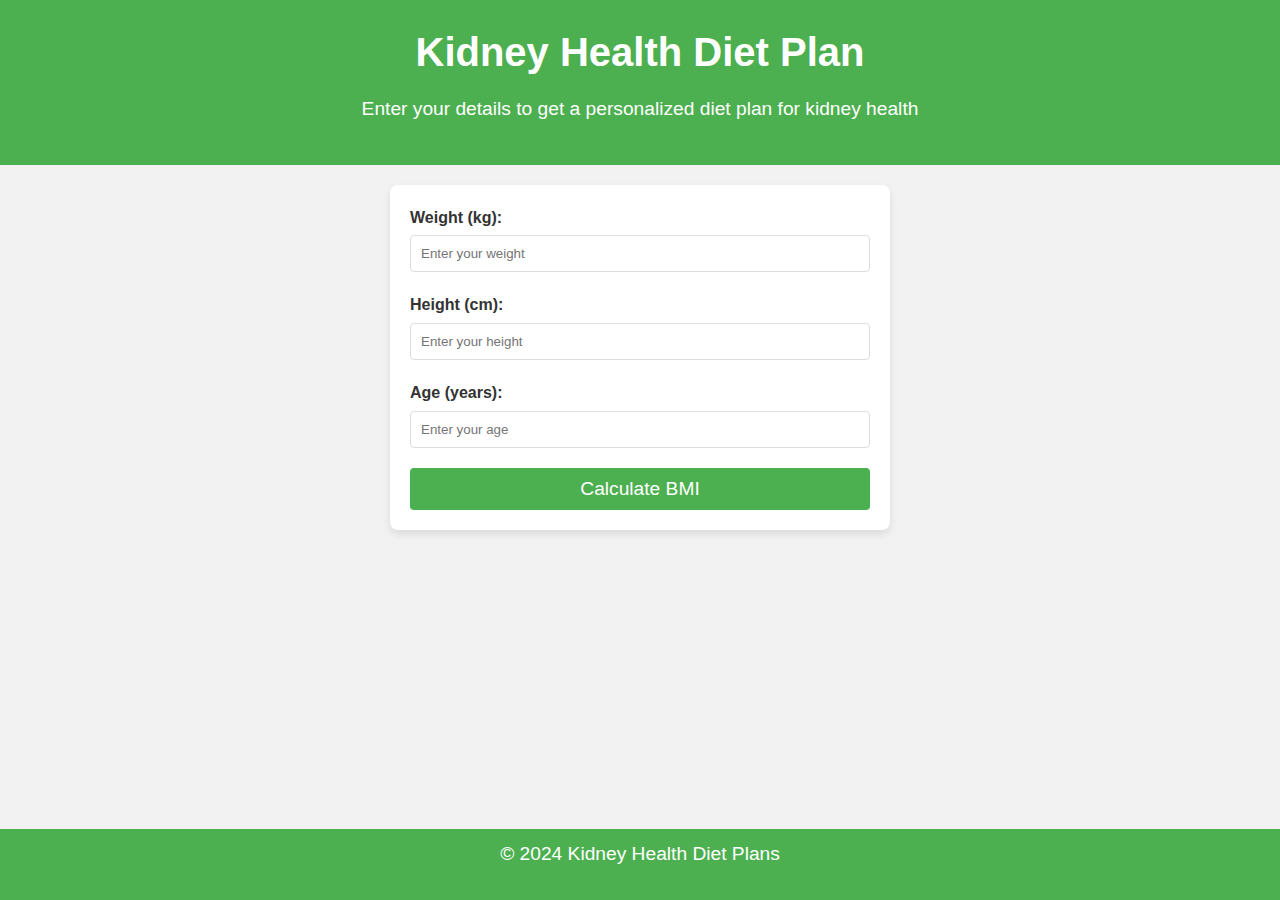
==== index.html @ b4718f7e "Add files via upload" ====
<!DOCTYPE html>
<html lang="en">
<head>
    <meta charset="UTF-8">
    <meta name="viewport" content="width=device-width, initial-scale=1.0">
    <title>Kidney Health Diet Plan</title>
    <link rel="stylesheet" href="style.css">
</head>
<body>

    <header>
        <h1>Kidney Health Diet Plan</h1>
        <p>Enter your details to get a personalized diet plan for kidney health</p>
    </header>

    <div class="form-container">
        <form onsubmit="return calculateBMI()">
            <label for="weight">Weight (kg):</label>
            <input type="number" id="weight" placeholder="Enter your weight" required>

            <label for="height">Height (cm):</label>
            <input type="number" id="height" placeholder="Enter your height" required>

            <label for="age">Age (years):</label>
            <input type="number" id="age" placeholder="Enter your age" required>

            <button type="submit">Calculate BMI</button>
        </form>
    </div>

    <footer>
        <p>&copy; 2024 Kidney Health Diet Plans</p>
    </footer>

    <script>
        function calculateBMI() {
            let weight = parseFloat(document.getElementById('weight').value);
            let height = parseFloat(document.getElementById('height').value) / 100; // Convert cm to meters
            let age = parseInt(document.getElementById('age').value);

            if (weight <= 0 || height <= 0 || age <= 0) {
                alert("Please enter valid inputs.");
                return false;
            }

            let bmi = weight / (height * height);
            window.location.href = `diet-plan.html?bmi=${bmi.toFixed(2)}`; // Pass BMI as URL parameter
            return false;
        }
    </script>

</body>
</html>
---- style.css ----
* {
    box-sizing: border-box;
    margin: 0;
    padding: 0;
}

body {
    font-family: Arial, sans-serif;
    background-color: #f2f2f2;
    color: #333;
    line-height: 1.6;
}

header {
    background-color: #4CAF50;
    color: white;
    text-align: center;
    padding: 20px;
}

h1 {
    font-size: 2.5rem;
    margin-bottom: 10px;
}

p {
    font-size: 1.2rem;
    margin-bottom: 20px;
}

.form-container {
    background-color: white;
    padding: 20px;
    border-radius: 8px;
    box-shadow: 0 4px 8px rgba(0, 0, 0, 0.1);
    max-width: 500px;
    margin: 20px auto;
}

form label {
    display: block;
    margin-bottom: 5px;
    font-weight: bold;
}

form input {
    width: 100%;
    padding: 10px;
    margin-bottom: 20px;
    border: 1px solid #ddd;
    border-radius: 4px;
}

form button {
    background-color: #4CAF50;
    color: white;
    border: none;
    padding: 10px;
    font-size: 1.2rem;
    width: 100%;
    cursor: pointer;
    border-radius: 4px;
}

form button:hover {
    background-color: #45a049;
}

footer {
    background-color: #4CAF50;
    color: white;
    text-align: center;
    padding: 10px;
    position: fixed;
    width: 100%;
    bottom: 0;
}

.diet-plan {
    background-color: white;
    padding: 20px;
    margin: 20px auto;
    border-radius: 8px;
    max-width: 800px;
    box-shadow: 0 4px 8px rgba(0, 0, 0, 0.1);
}

.diet-plan h2 {
    color: #4CAF50;
    font-size: 1.8rem;
    margin-bottom: 10px;
}

.diet-plan ul {
    list-style-type: none;
    padding: 0;
}

.diet-plan ul li {
    margin-bottom: 8px;
    font-size: 1.1rem;
}

.diet-plan ul li:before {
    content: "✔️";
    margin-right: 10px;
}

@media (max-width: 768px) {
    header {
        padding: 15px;
    }

    .form-container, .diet-plan {
        width: 90%;
    }

    footer {
        font-size: 0.8rem;
    }
}
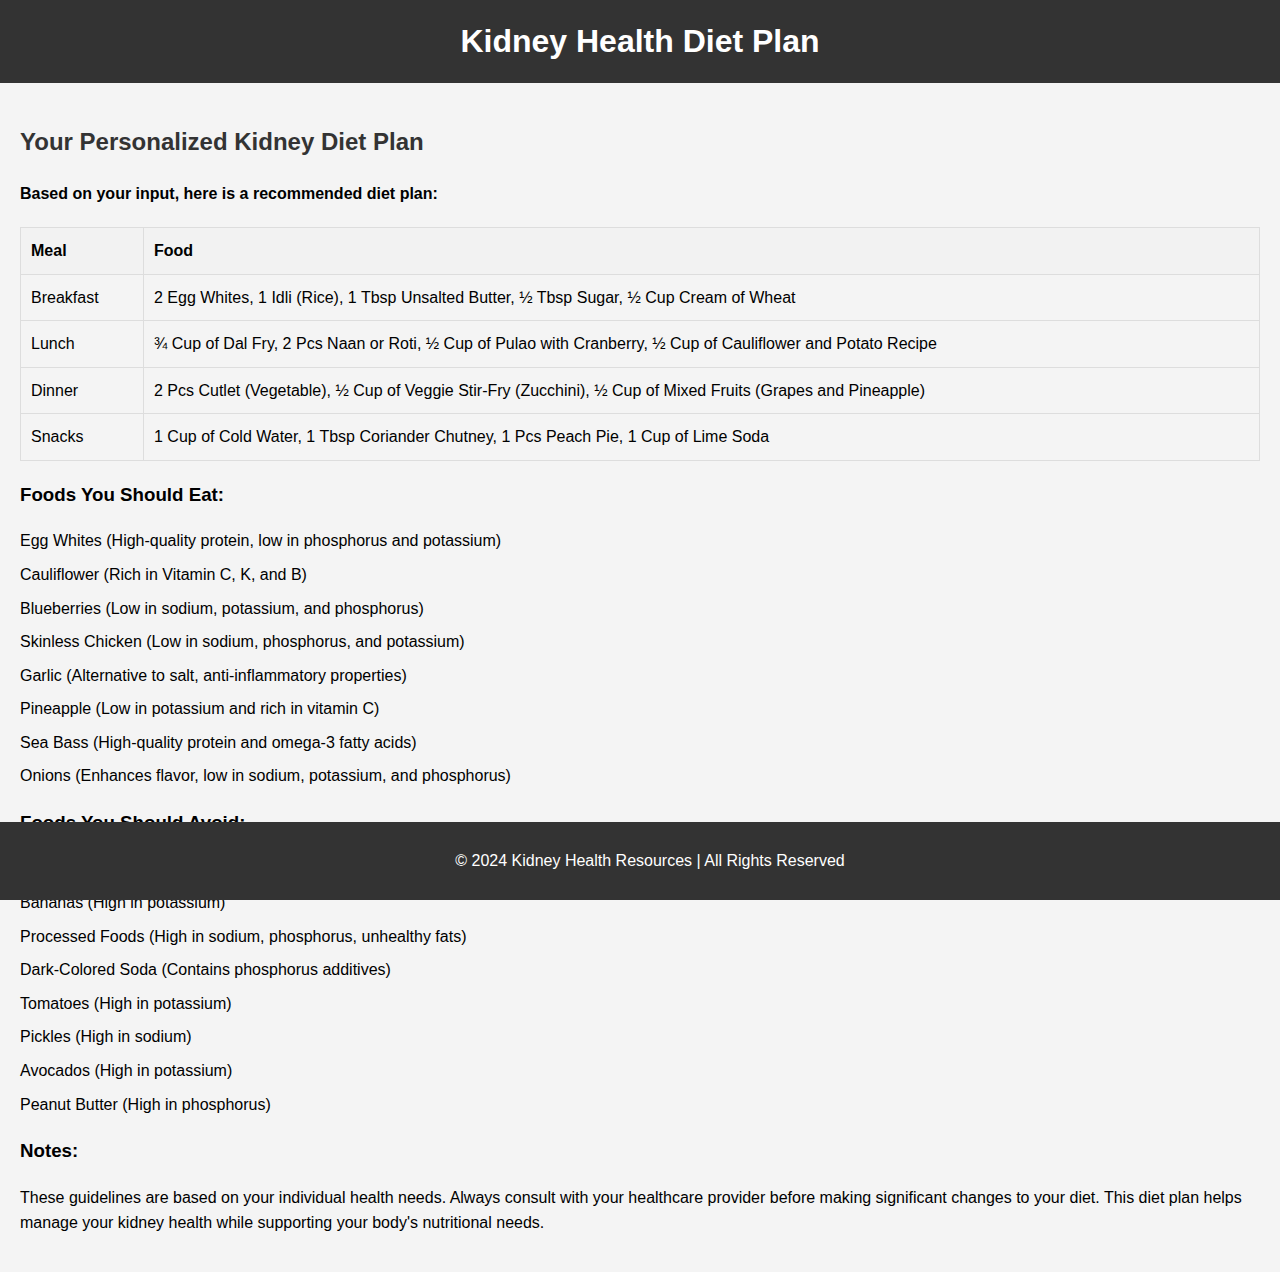
==== commit 8253bc79: "Update index.html" ====
--- a/index.html
+++ b/index.html
@@ -1,53 +1,76 @@
 <!DOCTYPE html>
 <html lang="en">
 <head>
-    <meta charset="UTF-8">
-    <meta name="viewport" content="width=device-width, initial-scale=1.0">
-    <title>Kidney Health Diet Plan</title>
-    <link rel="stylesheet" href="style.css">
+  <meta charset="UTF-8">
+  <meta name="viewport" content="width=device-width, initial-scale=1.0">
+  <title>Personalized Kidney Diet Plan</title>
+  <link rel="stylesheet" href="style.css">
 </head>
 <body>
+  <header>
+    <h1>Kidney Health Diet Plan</h1>
+  </header>
 
-    <header>
-        <h1>Kidney Health Diet Plan</h1>
-        <p>Enter your details to get a personalized diet plan for kidney health</p>
-    </header>
+  <main>
+    <section>
+      <h2>Your Personalized Kidney Diet Plan</h2>
 
-    <div class="form-container">
-        <form onsubmit="return calculateBMI()">
-            <label for="weight">Weight (kg):</label>
-            <input type="number" id="weight" placeholder="Enter your weight" required>
+      <p><strong>Based on your input, here is a recommended diet plan:</strong></p>
+      
+      <table>
+        <tr>
+          <th>Meal</th>
+          <th>Food</th>
+        </tr>
+        <tr>
+          <td>Breakfast</td>
+          <td>2 Egg Whites, 1 Idli (Rice), 1 Tbsp Unsalted Butter, ½ Tbsp Sugar, ½ Cup Cream of Wheat</td>
+        </tr>
+        <tr>
+          <td>Lunch</td>
+          <td>¾ Cup of Dal Fry, 2 Pcs Naan or Roti, ½ Cup of Pulao with Cranberry, ½ Cup of Cauliflower and Potato Recipe</td>
+        </tr>
+        <tr>
+          <td>Dinner</td>
+          <td>2 Pcs Cutlet (Vegetable), ½ Cup of Veggie Stir-Fry (Zucchini), ½ Cup of Mixed Fruits (Grapes and Pineapple)</td>
+        </tr>
+        <tr>
+          <td>Snacks</td>
+          <td>1 Cup of Cold Water, 1 Tbsp Coriander Chutney, 1 Pcs Peach Pie, 1 Cup of Lime Soda</td>
+        </tr>
+      </table>
 
-            <label for="height">Height (cm):</label>
-            <input type="number" id="height" placeholder="Enter your height" required>
+      <h3>Foods You Should Eat:</h3>
+      <ul>
+        <li>Egg Whites (High-quality protein, low in phosphorus and potassium)</li>
+        <li>Cauliflower (Rich in Vitamin C, K, and B)</li>
+        <li>Blueberries (Low in sodium, potassium, and phosphorus)</li>
+        <li>Skinless Chicken (Low in sodium, phosphorus, and potassium)</li>
+        <li>Garlic (Alternative to salt, anti-inflammatory properties)</li>
+        <li>Pineapple (Low in potassium and rich in vitamin C)</li>
+        <li>Sea Bass (High-quality protein and omega-3 fatty acids)</li>
+        <li>Onions (Enhances flavor, low in sodium, potassium, and phosphorus)</li>
+      </ul>
 
-            <label for="age">Age (years):</label>
-            <input type="number" id="age" placeholder="Enter your age" required>
+      <h3>Foods You Should Avoid:</h3>
+      <ul>
+        <li>Dairy Products (High in phosphorus and potassium)</li>
+        <li>Bananas (High in potassium)</li>
+        <li>Processed Foods (High in sodium, phosphorus, unhealthy fats)</li>
+        <li>Dark-Colored Soda (Contains phosphorus additives)</li>
+        <li>Tomatoes (High in potassium)</li>
+        <li>Pickles (High in sodium)</li>
+        <li>Avocados (High in potassium)</li>
+        <li>Peanut Butter (High in phosphorus)</li>
+      </ul>
 
-            <button type="submit">Calculate BMI</button>
-        </form>
-    </div>
+      <h3>Notes:</h3>
+      <p>These guidelines are based on your individual health needs. Always consult with your healthcare provider before making significant changes to your diet. This diet plan helps manage your kidney health while supporting your body's nutritional needs.</p>
+    </section>
+  </main>
 
-    <footer>
-        <p>&copy; 2024 Kidney Health Diet Plans</p>
-    </footer>
-
-    <script>
-        function calculateBMI() {
-            let weight = parseFloat(document.getElementById('weight').value);
-            let height = parseFloat(document.getElementById('height').value) / 100; // Convert cm to meters
-            let age = parseInt(document.getElementById('age').value);
-
-            if (weight <= 0 || height <= 0 || age <= 0) {
-                alert("Please enter valid inputs.");
-                return false;
-            }
-
-            let bmi = weight / (height * height);
-            window.location.href = `diet-plan.html?bmi=${bmi.toFixed(2)}`; // Pass BMI as URL parameter
-            return false;
-        }
-    </script>
-
+  <footer>
+    <p>© 2024 Kidney Health Resources | All Rights Reserved</p>
+  </footer>
 </body>
 </html>
--- a/style.css
+++ b/style.css
@@ -1,121 +1,62 @@
-* {
-    box-sizing: border-box;
-    margin: 0;
-    padding: 0;
-}
-
+/* style.css */
 body {
-    font-family: Arial, sans-serif;
-    background-color: #f2f2f2;
-    color: #333;
-    line-height: 1.6;
+  font-family: Arial, sans-serif;
+  line-height: 1.6;
+  margin: 0;
+  padding: 0;
+  background-color: #f4f4f4;
 }
 
 header {
-    background-color: #4CAF50;
-    color: white;
-    text-align: center;
-    padding: 20px;
+  background-color: #333;
+  color: white;
+  text-align: center;
+  padding: 1rem;
 }
 
 h1 {
-    font-size: 2.5rem;
-    margin-bottom: 10px;
+  margin: 0;
 }
 
-p {
-    font-size: 1.2rem;
-    margin-bottom: 20px;
+main {
+  padding: 20px;
 }
 
-.form-container {
-    background-color: white;
-    padding: 20px;
-    border-radius: 8px;
-    box-shadow: 0 4px 8px rgba(0, 0, 0, 0.1);
-    max-width: 500px;
-    margin: 20px auto;
+h2 {
+  color: #333;
 }
 
-form label {
-    display: block;
-    margin-bottom: 5px;
-    font-weight: bold;
+table {
+  width: 100%;
+  border-collapse: collapse;
+  margin-top: 20px;
 }
 
-form input {
-    width: 100%;
-    padding: 10px;
-    margin-bottom: 20px;
-    border: 1px solid #ddd;
-    border-radius: 4px;
+th, td {
+  padding: 10px;
+  border: 1px solid #ddd;
+  text-align: left;
 }
 
-form button {
-    background-color: #4CAF50;
-    color: white;
-    border: none;
-    padding: 10px;
-    font-size: 1.2rem;
-    width: 100%;
-    cursor: pointer;
-    border-radius: 4px;
+th {
+  background-color: #f2f2f2;
 }
 
-form button:hover {
-    background-color: #45a049;
+ul {
+  list-style-type: none;
+  padding-left: 0;
+}
+
+ul li {
+  margin-bottom: 8px;
 }
 
 footer {
-    background-color: #4CAF50;
-    color: white;
-    text-align: center;
-    padding: 10px;
-    position: fixed;
-    width: 100%;
-    bottom: 0;
+  background-color: #333;
+  color: white;
+  text-align: center;
+  padding: 10px;
+  position: fixed;
+  width: 100%;
+  bottom: 0;
 }
-
-.diet-plan {
-    background-color: white;
-    padding: 20px;
-    margin: 20px auto;
-    border-radius: 8px;
-    max-width: 800px;
-    box-shadow: 0 4px 8px rgba(0, 0, 0, 0.1);
-}
-
-.diet-plan h2 {
-    color: #4CAF50;
-    font-size: 1.8rem;
-    margin-bottom: 10px;
-}
-
-.diet-plan ul {
-    list-style-type: none;
-    padding: 0;
-}
-
-.diet-plan ul li {
-    margin-bottom: 8px;
-    font-size: 1.1rem;
-}
-
-.diet-plan ul li:before {
-    content: "✔️";
-    margin-right: 10px;
-}
-
-@media (max-width: 768px) {
-    header {
-        padding: 15px;
-    }
-
-    .form-container, .diet-plan {
-        width: 90%;
-    }
-
-    footer {
-        font-size: 0.8rem;
-    }
-}
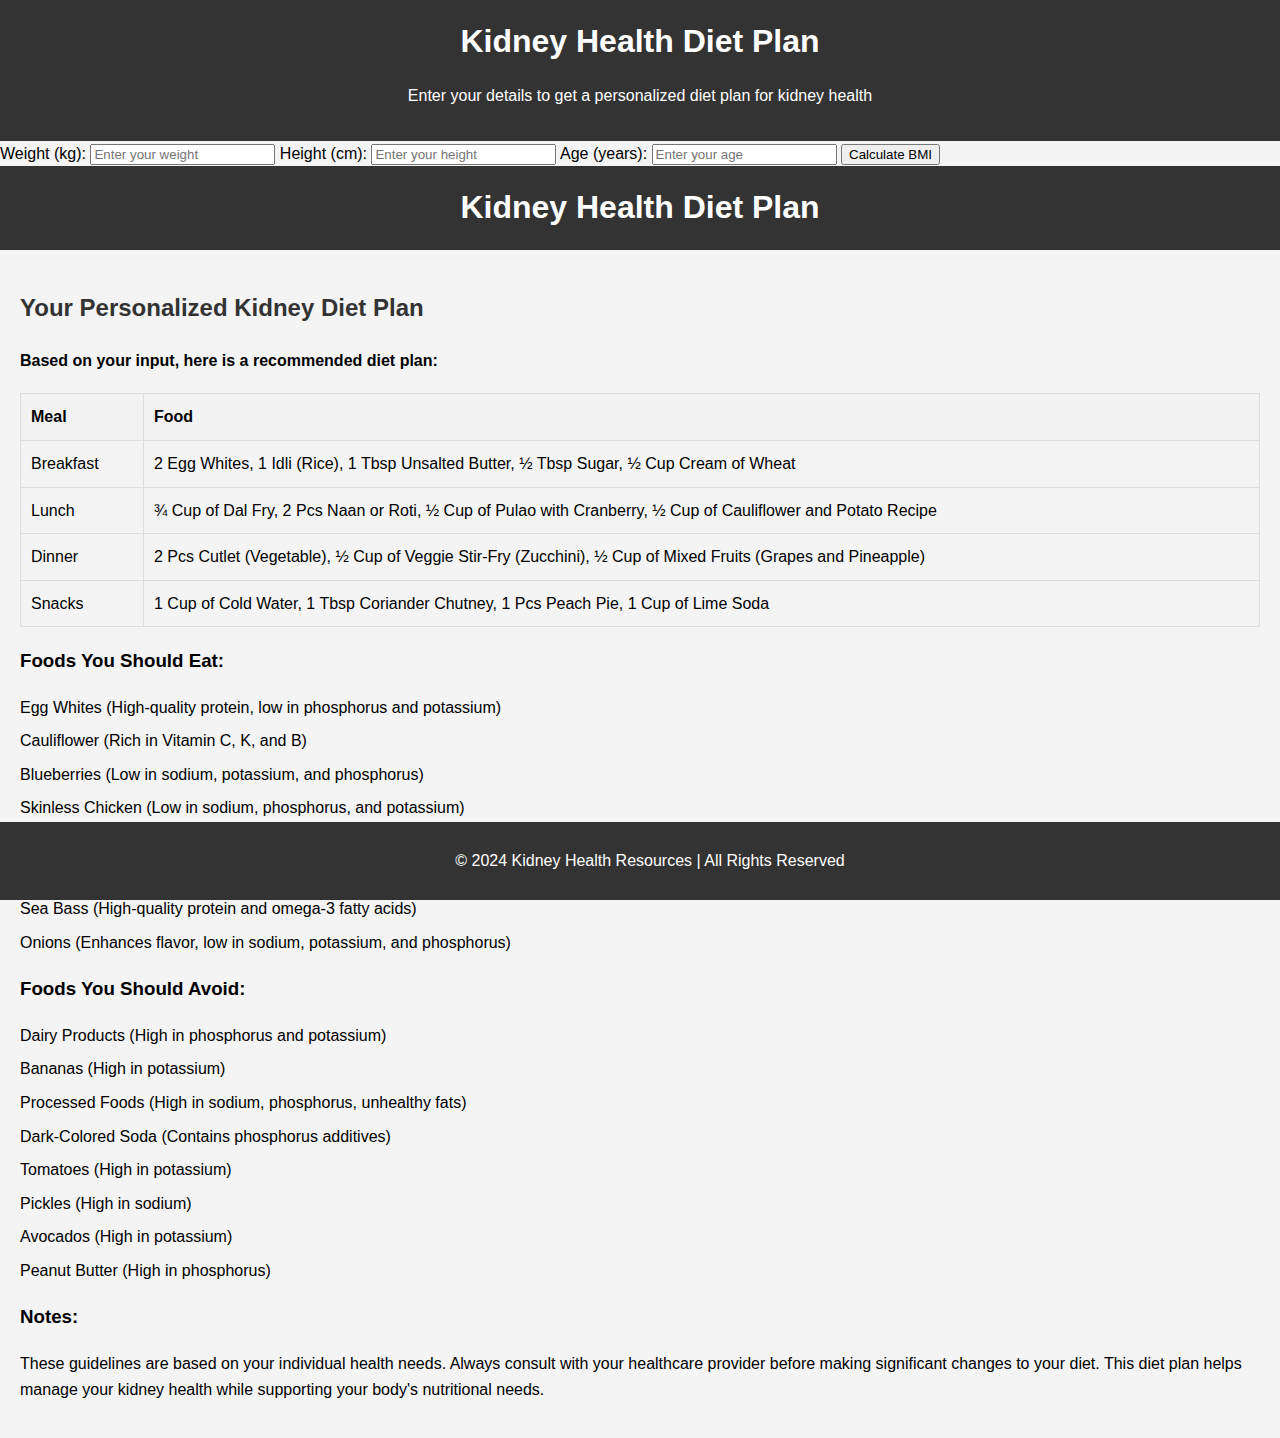
==== commit 2c331b75: "Update index.html" ====
--- a/index.html
+++ b/index.html
@@ -4,7 +4,60 @@
   <meta charset="UTF-8">
   <meta name="viewport" content="width=device-width, initial-scale=1.0">
   <title>Personalized Kidney Diet Plan</title>
-  <link rel="stylesheet" href="style.css">
+  <link rel="stylesheet" href="style.css"><!DOCTYPE html>
+<html lang="en">
+<head>
+    <meta charset="UTF-8">
+    <meta name="viewport" content="width=device-width, initial-scale=1.0">
+    <title>Kidney Health Diet Plan</title>
+    <link rel="stylesheet" href="style.css">
+</head>
+<body>
+
+    <header>
+        <h1>Kidney Health Diet Plan</h1>
+        <p>Enter your details to get a personalized diet plan for kidney health</p>
+    </header>
+
+    <div class="form-container">
+        <form onsubmit="return calculateBMI()">
+            <label for="weight">Weight (kg):</label>
+            <input type="number" id="weight" placeholder="Enter your weight" required>
+
+            <label for="height">Height (cm):</label>
+            <input type="number" id="height" placeholder="Enter your height" required>
+
+            <label for="age">Age (years):</label>
+            <input type="number" id="age" placeholder="Enter your age" required>
+
+            <button type="submit">Calculate BMI</button>
+        </form>
+    </div>
+
+    <footer>
+        <p>&copy; 2024 Kidney Health Diet Plans</p>
+    </footer>
+
+    <script>
+        function calculateBMI() {
+            let weight = parseFloat(document.getElementById('weight').value);
+            let height = parseFloat(document.getElementById('height').value) / 100; // Convert cm to meters
+            let age = parseInt(document.getElementById('age').value);
+
+            if (weight <= 0 || height <= 0 || age <= 0) {
+                alert("Please enter valid inputs.");
+                return false;
+            }
+
+            let bmi = weight / (height * height);
+            window.location.href = `diet-plan.html?bmi=${bmi.toFixed(2)}`; // Pass BMI as URL parameter
+            return false;
+        }
+    </script>
+
+</body>
+</html>
+
 </head>
 <body>
   <header>
